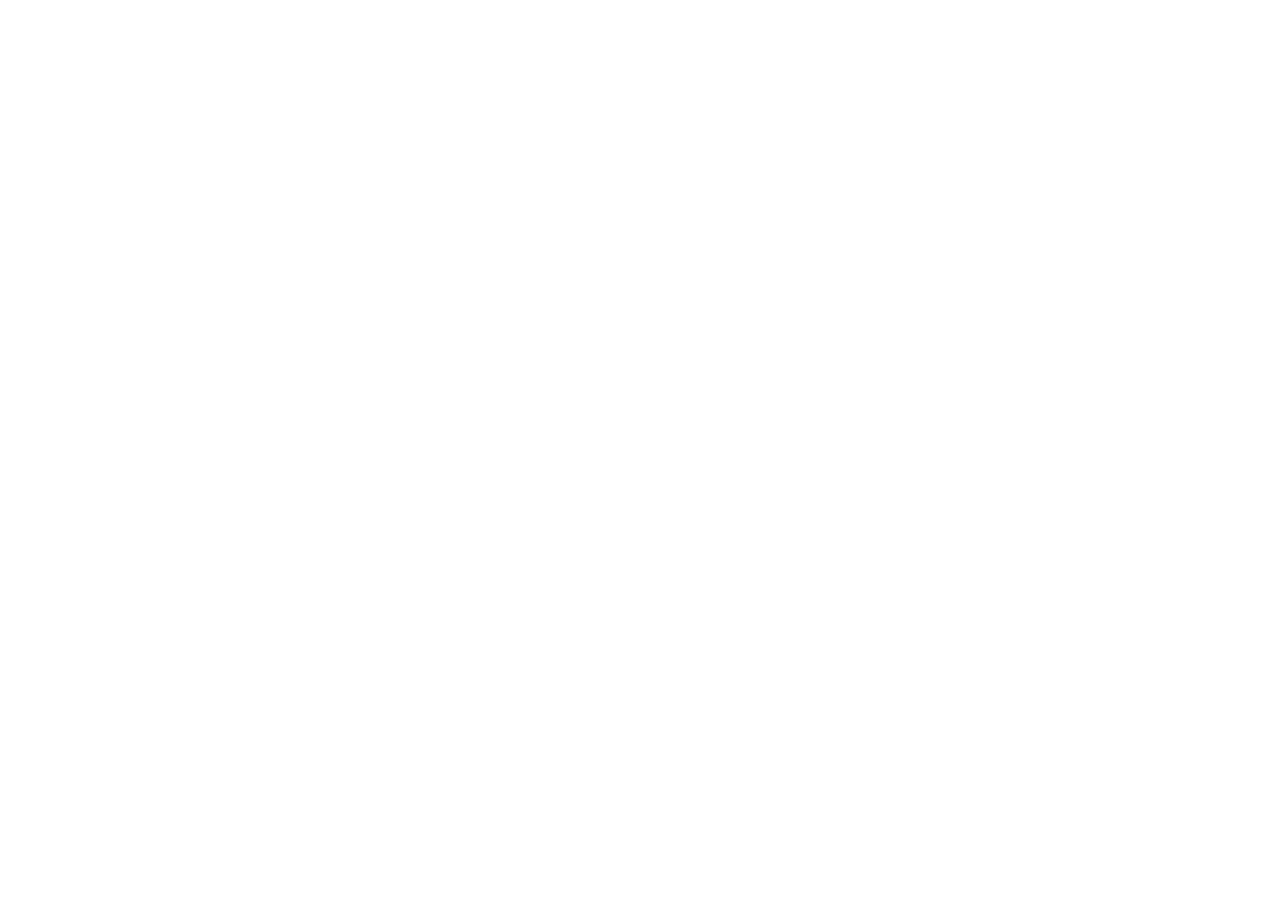
==== index.html @ 2013665d "start" ====
<!DOCTYPE html>
<html lang="ru">
<head>
    <meta charset="UTF-8">
    <meta name="viewport" content="width=device-width, initial-scale=1.0">
    <meta http-equiv="X-UA-Compatible" content="ie=edge">
    
    <link rel="stylesheet" href="assets/css/design.css">
    <title>Главная</title>
</head>
<body>

    
</body>
</html>
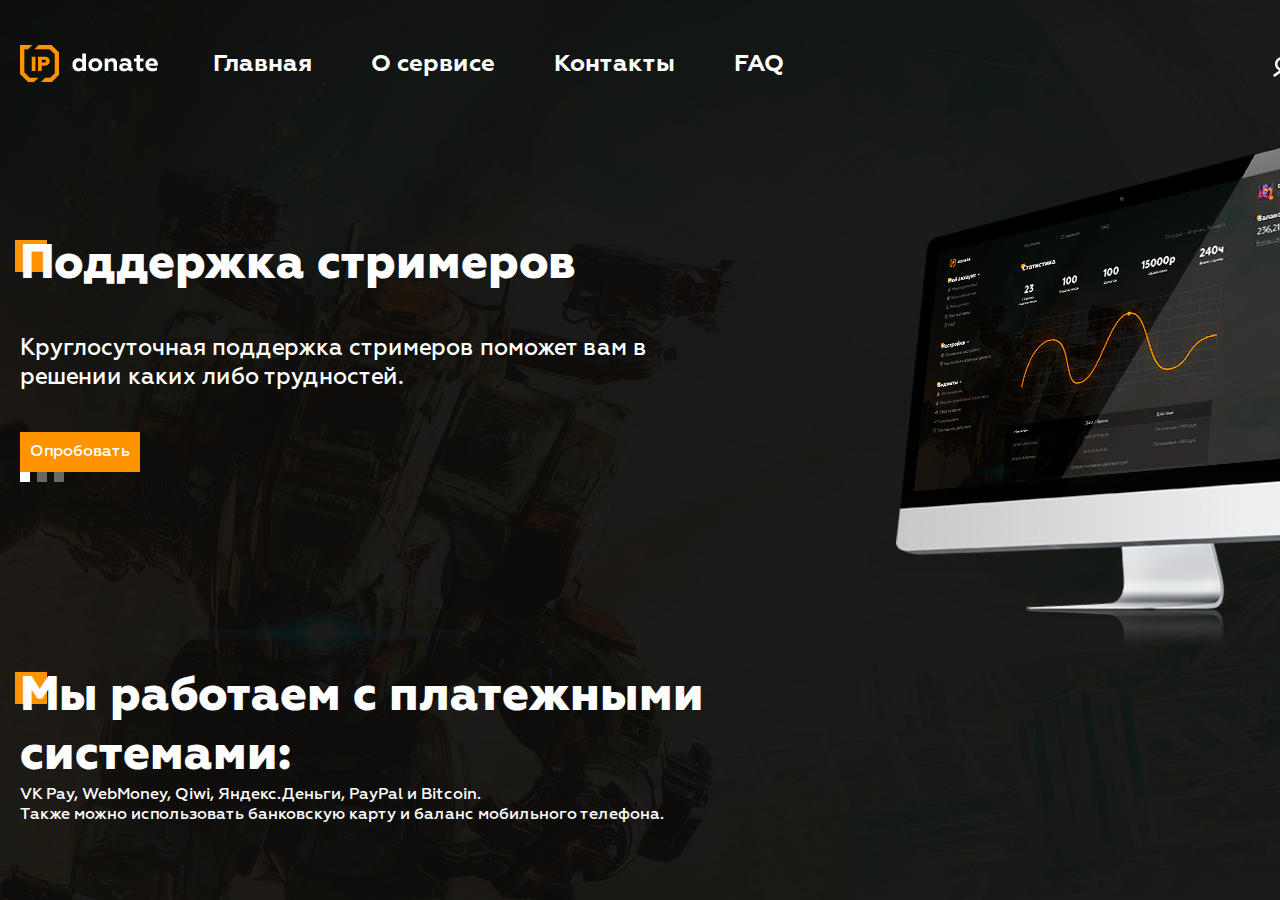
==== commit 823f23ce: "another commit" ====
--- a/index.html
+++ b/index.html
@@ -4,11 +4,90 @@
     <meta charset="UTF-8">
     <meta name="viewport" content="width=device-width, initial-scale=1.0">
     <meta http-equiv="X-UA-Compatible" content="ie=edge">
+    <link rel="shortcut icon" href="assets/img/icons/favicon.png" type="image/x-icon">
     
     <link rel="stylesheet" href="assets/css/design.css">
     <title>Главная</title>
 </head>
 <body>
+    <div class="container">
+        <header>
+            <div class="leftHeadSection">
+                <div class="logo"><a href="#"></a></div>
+                <nav class="topMenu">
+                    <a href="#">Главная</a>
+                    <a href="#">О сервисе</a>
+                    <a href="#">Контакты</a>
+                    <a href="#">FAQ</a>
+                </nav>
+            </div>
+            <div class="loginLinkBox">
+               <a href="" class="LoginLink"><img src="assets/img/icons/login-icon.png" alt="">Войти</a>
+            </div>
+        </header>
+        <div id="slider">
+            <div class="slide active" id="sl1" style="background-image: url(assets/img/slides/1.png);">
+                <div class="slideContent fixContent">
+                    
+                    <h1 class="article">
+                        Поддержка стримеров
+                    </h1>
+                    <p>
+                        Круглосуточная поддержка стримеров поможет вам в решении каких либо трудностей.
+                    </p>
+                    <a class="slButton" href="#">Опробовать</a>
+                </div>
+            </div>
+            <div class="slide" id="sl2" style="background-image: url(assets/img/slides/2.png);">
+                <div class="slideContent fixContent">
+                    
+                    <h1 class="article">
+                        Стабильные выплаты
+                    </h1>
+                    <p>
+                        Мы выплачиваем заработанные вами средства в самые быстрые сроки.
+                    </p>
+                    <a class="slButton" href="#">Опробовать</a>
+                </div>
+            </div>
+            <div class="slide" id="sl3" style="background-image: url(assets/img/slides/3.png);">
+                <div class="slideContent fixContent">
+                    
+                    <h1 class="article">
+                        Простота управления
+                    </h1>
+                    <p>
+                        Простой и красивый интерфейс панели управления в котором раберется каждый пользователь.
+                    </p>
+                    <a class="slButton" href="#">Опробовать</a>
+                </div>
+            </div>
+            <div class="sliderControl">
+                <a class="slc1 active" href="#sl1"></a>
+                <a class="slc1" href="#sl2"></a>
+                <a class="slc1" href="#sl2"></a>
+            </div>
+        </div>
+        <div id="payments">
+            <div class="fixContent">
+                <h1 class="article">
+                    Мы работаем с платежными системами:
+                </h1>
+                <p>
+                    VK Pay, WebMoney, Qiwi, Яндекс.Деньги, PayPal и Bitcoin.
+                </p>
+                <p>
+                    Также можно использовать банковскую карту и баланс мобильного телефона.
+                </p>
+         </div>
+
+        </div>
+        <div id="videoPreview">
+
+        </div>
+        
+    </div>
+    
 
     
 </body>
--- a/assets/css/design.css
+++ b/assets/css/design.css
@@ -0,0 +1,210 @@
+/*---GLOBAL CLASS---*/
+
+* {
+    padding:0px;
+    margin:0px;
+}
+body, a {
+	color:white;
+	font-family: Geometria;
+	font-weight:500;
+	font-style: normal;
+}
+.clearfix {
+	clear: both;
+}
+.article {
+	position: relative;
+}
+.article::before {
+	content: "";
+    display: block;
+    background: #ff9300;
+    position: absolute;
+    left: -5px;
+	top: 5px;
+	z-index: -1;
+}
+h1 {
+	font-weight: 800;
+	font-size: 47px;
+}
+
+h1.article::before {
+	height: 32px;
+    width: 32px;
+}
+h2.artice::before {
+
+}
+
+/*---font---*/
+@font-face {
+	font-family: 'Geometria';
+	src: url('Geometria.eot');
+	src: local('Geometria'),
+		url('../fonts/Geometria.eot?#iefix') format('embedded-opentype'),
+		url('../fonts/Geometria.woff') format('woff'),
+		url('../fonts/Geometria.ttf') format('truetype');
+	font-weight: normal;
+	font-style: normal;
+}
+@font-face {
+	font-family: 'Geometria';
+	src: url('Geometria-Medium.eot');
+	src: local('Geometria Medium'), local('Geometria-Medium'),
+		url('../fonts/Geometria-Medium.eot?#iefix') format('embedded-opentype'),
+		url('../fonts/Geometria-Medium.woff') format('woff'),
+		url('../fonts/Geometria-Medium.ttf') format('truetype');
+	font-weight: 500;
+	font-style: normal;
+}
+@font-face {
+	font-family: 'Geometria';
+	src: url('Geometria-Bold.eot');
+	src: local('Geometria Bold'), local('Geometria-Bold'),
+		url('../fonts/Geometria-Bold.eot?#iefix') format('embedded-opentype'),
+		url('../fonts/Geometria-Bold.woff') format('woff'),
+		url('../fonts/Geometria-Bold.ttf') format('truetype');
+	font-weight: bold;
+	font-style: normal;
+}
+@font-face {
+	font-family: 'Geometria';
+	src: url('Geometria-ExtraBold.eot');
+	src: local('Geometria ExtraBold'), local('Geometria-ExtraBold'),
+		url('../fonts/Geometria-ExtraBold.eot?#iefix') format('embedded-opentype'),
+		url('../fonts/Geometria-ExtraBold.woff') format('woff'),
+		url('../fonts/Geometria-ExtraBold.ttf') format('truetype');
+	font-weight: 800;
+	font-style: normal;
+}
+@font-face {
+	font-family: 'Geometria';
+	src: url('Geometria-Light.eot');
+	src: local('Geometria Light'), local('Geometria-Light'),
+		url('../fonts/Geometria-Light.eot?#iefix') format('embedded-opentype'),
+		url('../fonts/Geometria-Light.woff') format('woff'),
+		url('../fonts/Geometria-Light.ttf') format('truetype');
+	font-weight: 300;
+	font-style: normal;
+}
+/*---end font---*/
+html, body {
+	height:100%;
+	width:100%;	
+}
+body {
+	background-image: url(../img/bg.png);
+	background-repeat:no-repeat;
+	background-size:cover;
+}
+.container {
+	height:100%;
+	width:1355px;
+	margin:0 auto;
+	padding:0 20px;
+	
+}
+
+/*---HEADER SECTION---*/
+header {
+	padding:45px 0;
+	display: flex;
+	justify-content: space-between;
+	align-items: center;
+}
+header a {
+	color:white;
+	font-family: Geometria;
+	font-size:18pt;
+	font-weight: bold;
+	text-decoration: none;
+}
+.logo {
+	width:138px;
+	height:37px;
+	background-image:url(../img/Logo.png);
+	background-repeat: no-repeat;
+
+}
+.logo a {
+	display: block;
+	width:100%;
+	height:100%;
+}
+nav.topMenu {
+	justify-items: left;
+	padding-top: 4px;
+}
+nav.topMenu a {
+	margin-left:55px;
+
+}
+.leftHeadSection {
+	display:flex;
+}
+.LoginLink {
+	position: relative;
+}
+.LoginLink img {
+	position: absolute;
+	position: absolute;
+    left: -25px;
+    top: 5px;
+}
+/*---END HEADER SECTION---*/
+
+/*---SLIDER---*/
+#slider {
+	height: 540px;
+
+}
+.slide {
+	background-repeat: no-repeat;
+	background-position: right;
+	display: none;
+}
+.slide.active {
+	display: block;
+}
+
+.slide {
+	height:100%;
+	width: 100%;
+	position: relative;
+}
+.fixContent {
+	width:685px;
+}
+.slideContent {
+	position: absolute;
+	top:20%;
+}
+.slideContent p {
+	font-size:17pt;
+	padding:40px 0;
+}
+.slButton {
+	display:inline-block;
+	text-decoration: none;
+	padding:10px;
+	background-color: #ff9300;
+
+}
+.sliderControl {
+	position: absolute;
+    top: 52%;
+}
+.sliderControl > a {
+	display: inline-block;
+	margin-right: 3px;
+	height:10px;
+	width:10px;
+	background:#6a6865;
+}
+.sliderControl > a.active {
+	background:white;
+}
+
+/*---END SLIDER---*/
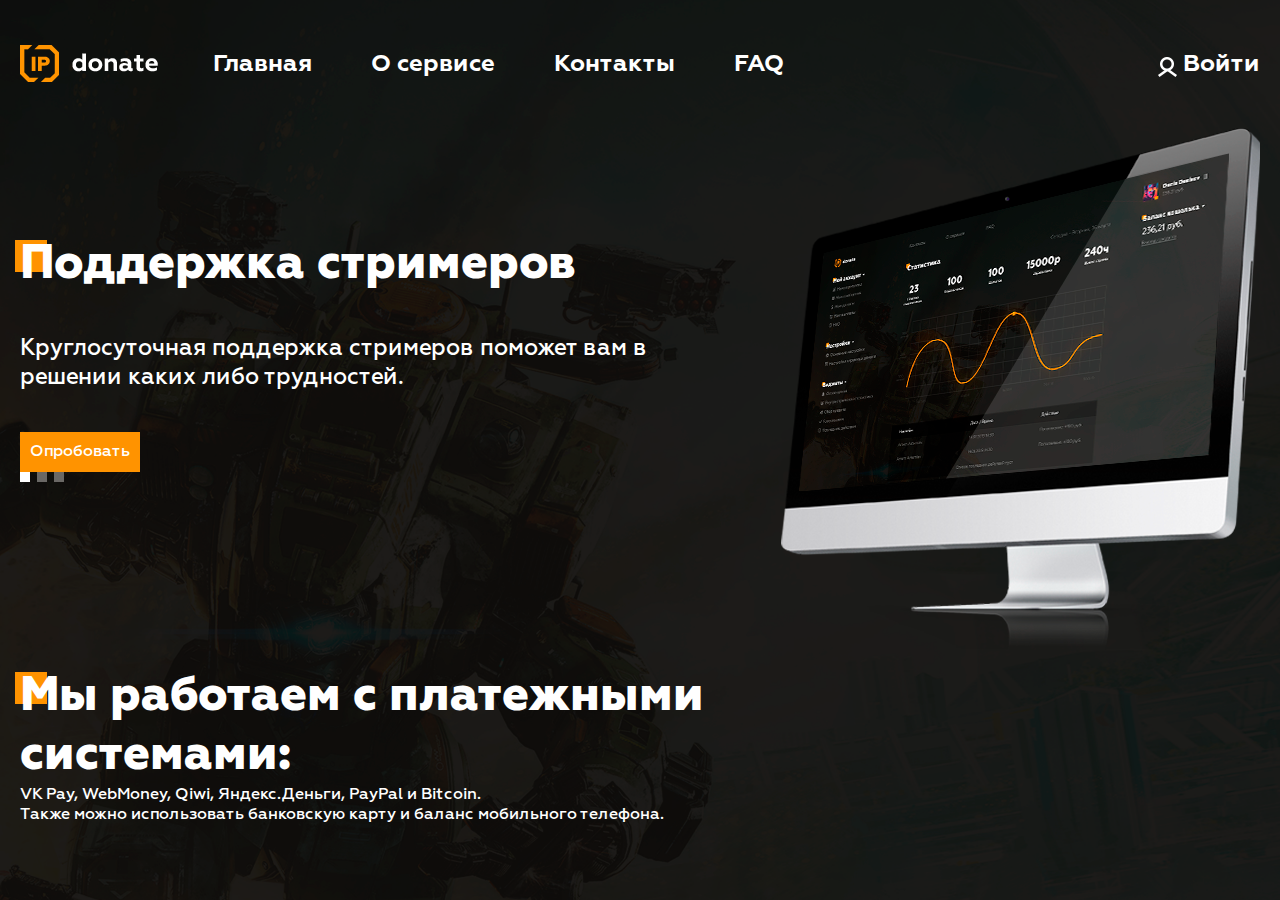
==== commit 41d6a6f3: "update" ====
--- a/index.html
+++ b/index.html
@@ -83,7 +83,7 @@
 
         </div>
         <div id="videoPreview">
-
+            
         </div>
         
     </div>
--- a/assets/css/design.css
+++ b/assets/css/design.css
@@ -101,7 +101,8 @@
 }
 .container {
 	height:100%;
-	width:1355px;
+	min-width:1100px;
+	max-width:1355px;
 	margin:0 auto;
 	padding:0 20px;
 	
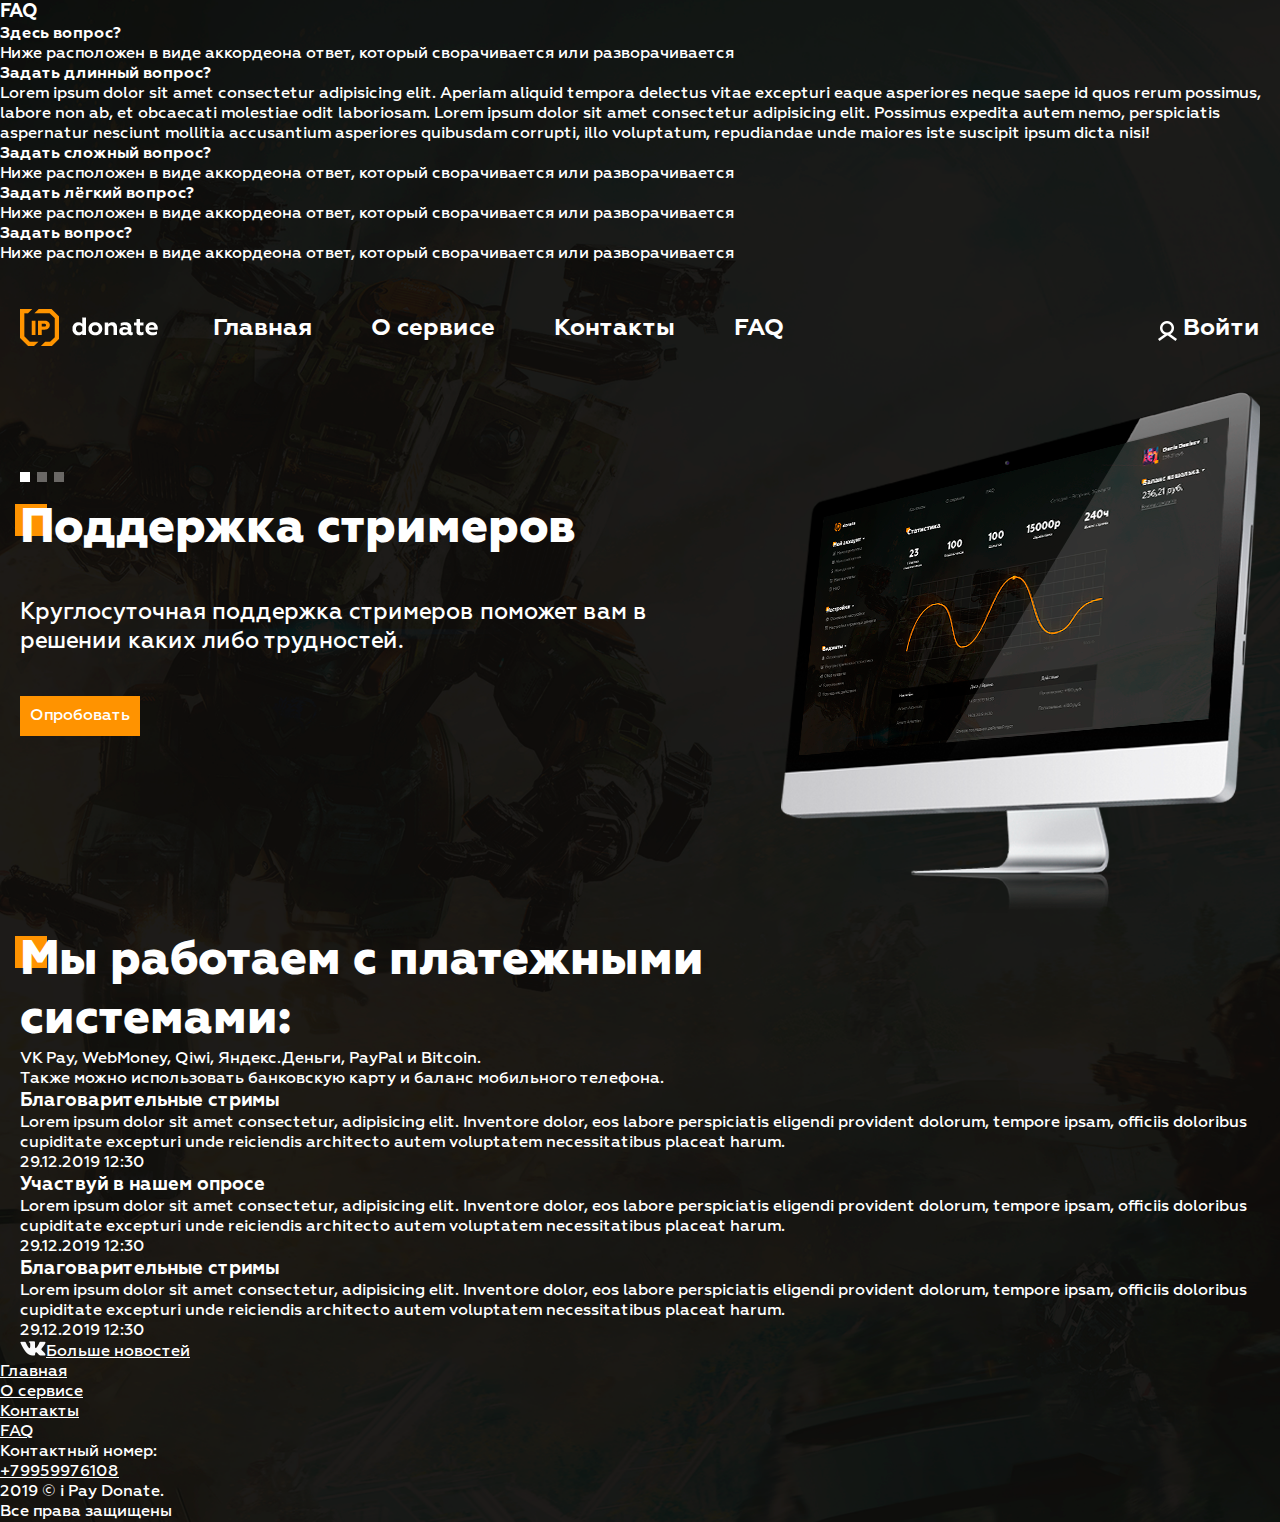
==== commit 7ca89b70: "update" ====
--- a/index.html
+++ b/index.html
@@ -1,94 +1,195 @@
 <!DOCTYPE html>
 <html lang="ru">
 <head>
+    <base href="">
     <meta charset="UTF-8">
     <meta name="viewport" content="width=device-width, initial-scale=1.0">
     <meta http-equiv="X-UA-Compatible" content="ie=edge">
     <link rel="shortcut icon" href="assets/img/icons/favicon.png" type="image/x-icon">
     
     <link rel="stylesheet" href="assets/css/design.css">
+    <link rel="stylesheet" href="assets/css/base_main.css">
     <title>Главная</title>
 </head>
 <body>
-    <div class="container">
-        <header>
-            <div class="leftHeadSection">
-                <div class="logo"><a href="#"></a></div>
-                <nav class="topMenu">
-                    <a href="#">Главная</a>
-                    <a href="#">О сервисе</a>
-                    <a href="#">Контакты</a>
-                    <a href="#">FAQ</a>
-                </nav>
+    <div id="modalLayer" class="hide"></div>
+    <div class="modalWrap hide">
+        <div class="faq modal">
+            <div class="modalHeader">
+                <div class="modelClose"><a href="#" id="modalClose" ></a></div>
+                <h3>FAQ</h3>
             </div>
-            <div class="loginLinkBox">
-               <a href="" class="LoginLink"><img src="assets/img/icons/login-icon.png" alt="">Войти</a>
+            <div class="modalContent">
+                <div class="accord">
+                    <h4>Здесь вопрос?</h4>
+                    <p class="accordContent active">Ниже расположен в виде аккордеона ответ, который сворачивается или
+                        разворачивается</p>
+                </div>
+                <div class="accord">
+                    <h4>Задать длинный вопрос?</h4>
+                    <p class="accordContent">Lorem ipsum dolor sit amet consectetur adipisicing elit. Aperiam aliquid tempora delectus vitae excepturi eaque asperiores neque saepe id quos rerum possimus, labore non ab, et obcaecati molestiae odit laboriosam. Lorem ipsum dolor sit amet consectetur adipisicing elit. Possimus expedita autem nemo, perspiciatis aspernatur nesciunt mollitia accusantium asperiores quibusdam corrupti, illo voluptatum, repudiandae unde maiores iste suscipit ipsum dicta nisi!</p>
+                </div>
+                <div class="accord">
+                    <h4>Задать сложный вопрос?</h4>
+                    <p class="accordContent">Ниже расположен в виде аккордеона ответ, который сворачивается или
+                        разворачивается</p>
+                </div>
+                <div class="accord">
+                    <h4>Задать лёгкий вопрос?</h4>
+                    <p class="accordContent">Ниже расположен в виде аккордеона ответ, который сворачивается или
+                        разворачивается</p>
+                </div>
+                <div class="accord">
+                    <h4>Задать вопрос?</h4>
+                    <p class="accordContent">Ниже расположен в виде аккордеона ответ, который сворачивается или
+                        разворачивается</p>
+                </div>
             </div>
-        </header>
-        <div id="slider">
-            <div class="slide active" id="sl1" style="background-image: url(assets/img/slides/1.png);">
-                <div class="slideContent fixContent">
-                    
+        </div>
+    </div>
+    <div id="wrap">
+        <div class="container">
+            
+            <header>
+                <div class="leftHeadSection">
+                    <div class="logo"><a href="#"></a></div>
+                    <nav class="topMenu">
+                        <a href="#">Главная</a>
+                        <a href="#" id="about">О сервисе</a>
+                        <a href="#" id="contacts" >Контакты</a>
+                        <a href="#faq">FAQ</a>
+                    </nav>
+                </div>
+                <div class="loginLinkBox">
+                    <a href="#" class="LoginLink" id="logIn"><img src="assets/img/icons/login-icon.png" alt="">Войти</a>
+                </div>
+            </header>
+            <div id="slider">
+                <div class="slide active" id="sl1" style="background-image: url(assets/img/slides/1.png);">
+                    <div class="slideContent fixContent">
+                        
+                        <h1 class="article">
+                            Поддержка стримеров
+                        </h1>
+                        <p>
+                            Круглосуточная поддержка стримеров поможет вам в решении каких либо трудностей.
+                        </p>
+                        <a class="slButton" href="#">Опробовать</a>
+                    </div>
+                </div>
+                <div class="slide" id="sl2" style="background-image: url(assets/img/slides/2.png);">
+                    <div class="slideContent fixContent">
+                        
+                        <h1 class="article">
+                            Стабильные выплаты
+                        </h1>
+                        <p>
+                            Мы выплачиваем заработанные вами средства в самые быстрые сроки.
+                        </p>
+                        <a class="slButton" href="#">Опробовать</a>
+                    </div>
+                </div>
+                <div class="slide" id="sl3" style="background-image: url(assets/img/slides/3.png);">
+                    <div class="slideContent fixContent">
+                        
+                        <h1 class="article">
+                            Простота управления
+                        </h1>
+                        <p>
+                            Простой и красивый интерфейс панели управления в котором раберется каждый пользователь.
+                        </p>
+                        <a class="slButton" href="#">Опробовать</a>
+                    </div>
+                </div>
+                <div class="sliderControl">
+                    <a class="slc1 active" href="#sl1"></a>
+                    <a class="slc1" href="#sl2"></a>
+                    <a class="slc1" href="#sl2"></a>
+                </div>
+            </div>
+            <div id="payments">
+                <div class="fixContent">
                     <h1 class="article">
-                        Поддержка стримеров
+                        Мы работаем с платежными системами:
                     </h1>
                     <p>
-                        Круглосуточная поддержка стримеров поможет вам в решении каких либо трудностей.
+                        VK Pay, WebMoney, Qiwi, Яндекс.Деньги, PayPal и Bitcoin.
                     </p>
-                    <a class="slButton" href="#">Опробовать</a>
+                    <p>
+                        Также можно использовать банковскую карту и баланс мобильного телефона.
+                    </p>
+            </div>
+
+            </div>
+            <div id="videoPreview">
+                <div class="player"> 
+
                 </div>
             </div>
-            <div class="slide" id="sl2" style="background-image: url(assets/img/slides/2.png);">
-                <div class="slideContent fixContent">
-                    
-                    <h1 class="article">
-                        Стабильные выплаты
-                    </h1>
-                    <p>
-                        Мы выплачиваем заработанные вами средства в самые быстрые сроки.
-                    </p>
-                    <a class="slButton" href="#">Опробовать</a>
+            <div id="news">
+                <div class="newsWrap">
+                    <div class="newsItem">
+                        <h3 class="article">Благоварительные стримы</h3>
+                        <p>Lorem ipsum dolor sit amet consectetur, adipisicing elit. Inventore dolor, eos labore perspiciatis eligendi provident dolorum, tempore ipsam, officiis doloribus cupiditate excepturi unde reiciendis architecto autem voluptatem necessitatibus placeat harum.</p>
+                        <span class="pubDate">29.12.2019 12:30</span>
+                    </div>
+                    <div class="newsItem">
+                        <h3 class="article">Участвуй в нашем опросе</h3>
+                        <p>Lorem ipsum dolor sit amet consectetur, adipisicing elit. Inventore dolor, eos labore perspiciatis eligendi provident dolorum, tempore ipsam, officiis doloribus cupiditate excepturi unde reiciendis architecto autem voluptatem necessitatibus placeat harum.</p>
+                        <span class="pubDate">29.12.2019 12:30</span>
+                    </div>
+                    <div class="newsItem">
+                        <h3 class="article">Благоварительные стримы</h3>
+                        <p>Lorem ipsum dolor sit amet consectetur, adipisicing elit. Inventore dolor, eos labore perspiciatis eligendi provident dolorum, tempore ipsam, officiis doloribus cupiditate excepturi unde reiciendis architecto autem voluptatem necessitatibus placeat harum.</p>
+                        <span class="pubDate">29.12.2019 12:30</span>
+                    </div>
                 </div>
-            </div>
-            <div class="slide" id="sl3" style="background-image: url(assets/img/slides/3.png);">
-                <div class="slideContent fixContent">
-                    
-                    <h1 class="article">
-                        Простота управления
-                    </h1>
-                    <p>
-                        Простой и красивый интерфейс панели управления в котором раберется каждый пользователь.
-                    </p>
-                    <a class="slButton" href="#">Опробовать</a>
-                </div>
-            </div>
-            <div class="sliderControl">
-                <a class="slc1 active" href="#sl1"></a>
-                <a class="slc1" href="#sl2"></a>
-                <a class="slc1" href="#sl2"></a>
+                <div class="allNewsWrap">
+                    <a href="#" class="allNews"><img src="assets/img/icons/vk-social-logotype.png" alt="">Больше новостей</a>
+                </div> 
             </div>
         </div>
-        <div id="payments">
-            <div class="fixContent">
-                <h1 class="article">
-                    Мы работаем с платежными системами:
-                </h1>
-                <p>
-                    VK Pay, WebMoney, Qiwi, Яндекс.Деньги, PayPal и Bitcoin.
-                </p>
-                <p>
-                    Также можно использовать банковскую карту и баланс мобильного телефона.
-                </p>
-         </div>
+    </div>
+    <footer>
+        <ul class="footerMenu fm1">
+            <li><a href="#" class="fMenuItem">Главная</a></li>
+            <li><a href="#" class="fMenuItem">О сервисе</a></li>
+        </ul>
+        <ul class="footerMenu fm2">
+            <li><a href="#" class="fMenuItem">Контакты</a></li>
+            <li><a href="#" class="fMenuItem">FAQ</a></li>
+        </ul>
+        <div class="webMoneyCert">
 
         </div>
-        <div id="videoPreview">
-            
+        <div class="contacts">
+            <span>Контактный номер:</span><br>
+            <a href="tel:+79959976108">+79959976108</a>
         </div>
-        
-    </div>
-    
-
-    
+        <div class="copyrights">
+            <p> 2019 © i Pay Donate.</p>
+            <p>Все права защищены </p>
+        </div>
+    </footer>
+    <script src="assets/js/jquery-3.4.1.min.js"></script>
+    <script src="assets/js/main.js"></script>
+    <script>    
+        $( "a[href$='#faq'], #modalClose" ).click(function() {
+          $( "#modalLayer, .modalWrap" ).toggleClass( "hide" );        
+        });        
+    </script>
+  <!-- <script>
+        $('.accord').on('click', function() {
+            $('.accordContent').hide();
+            $(this).find('.accordContent').show();
+            $(this).next().slideToggle(300)
+        });
+    </script> -->
+    <script>
+        $( ".accord" ).click(function() {
+          $('.accordContent').slideUp();  
+          $( this ).find(".accordContent").slideDown( "slow" );
+        });
+    </script>
 </body>
 </html>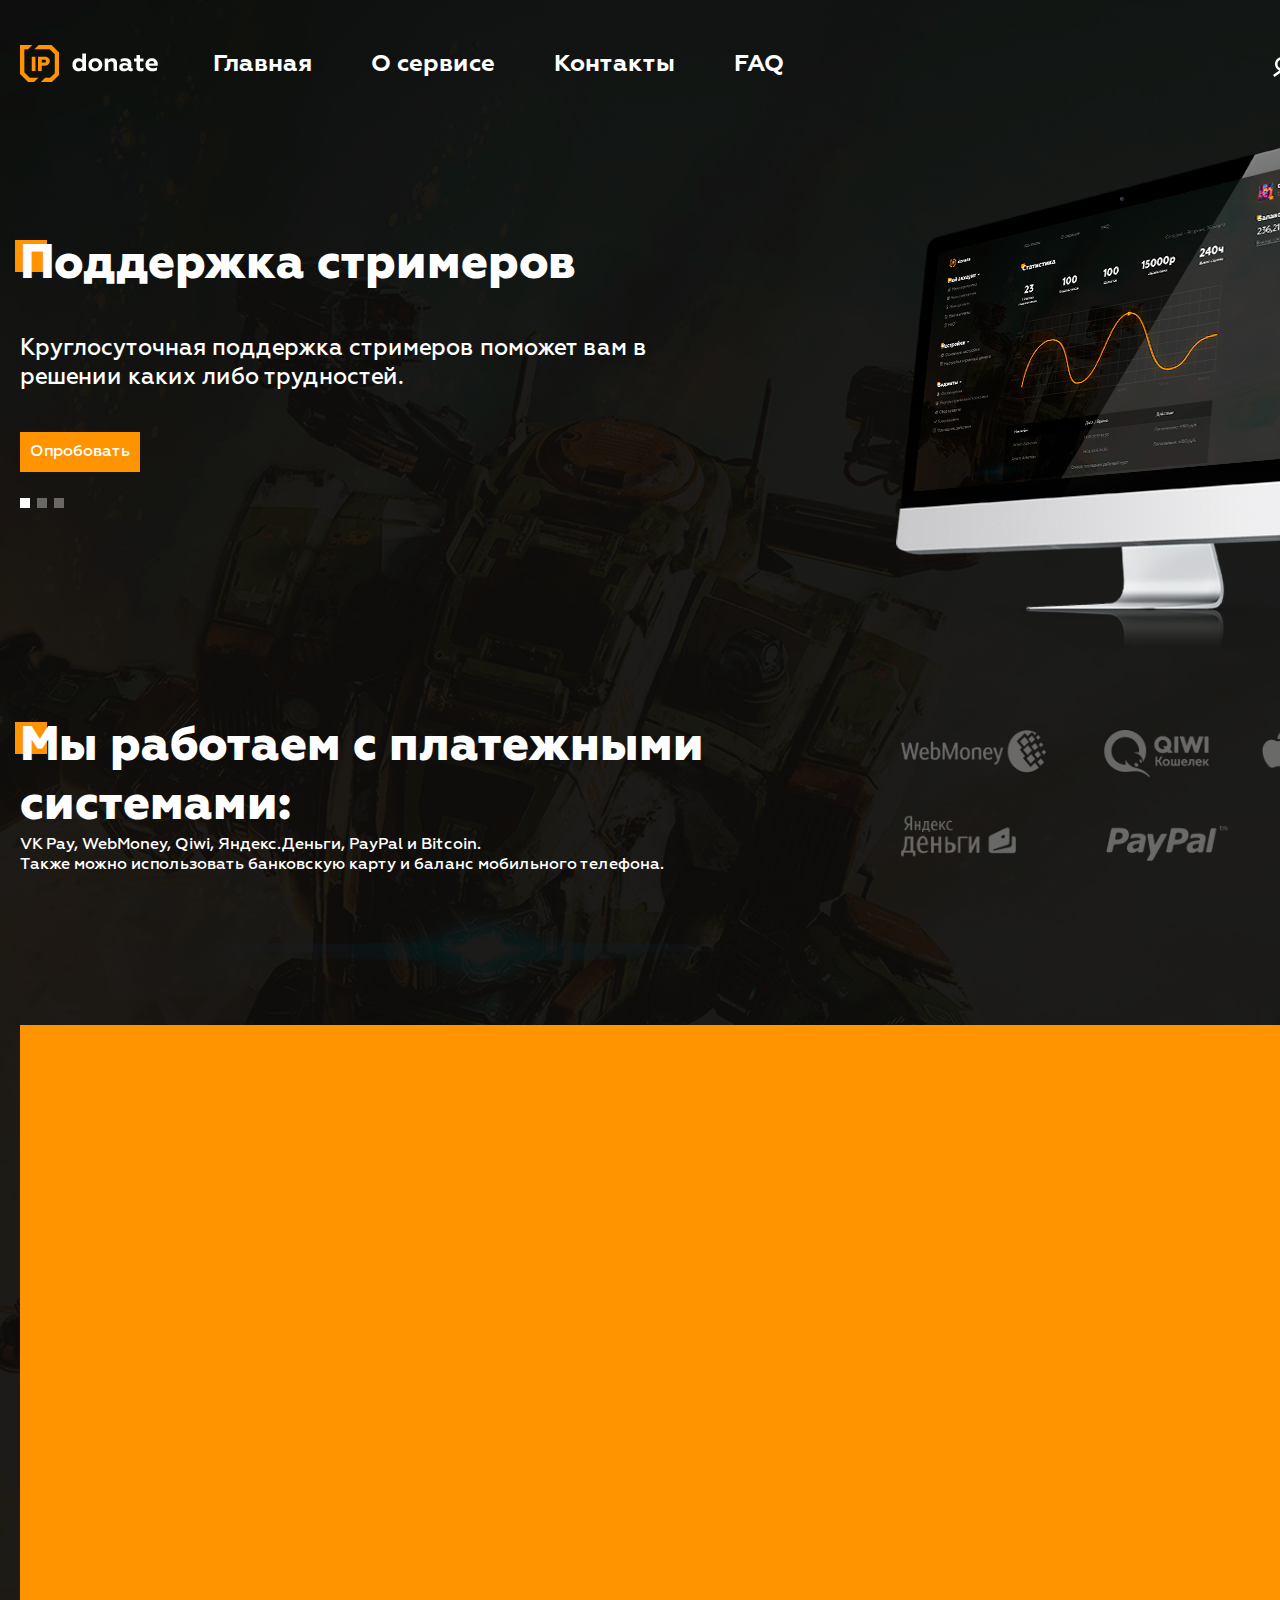
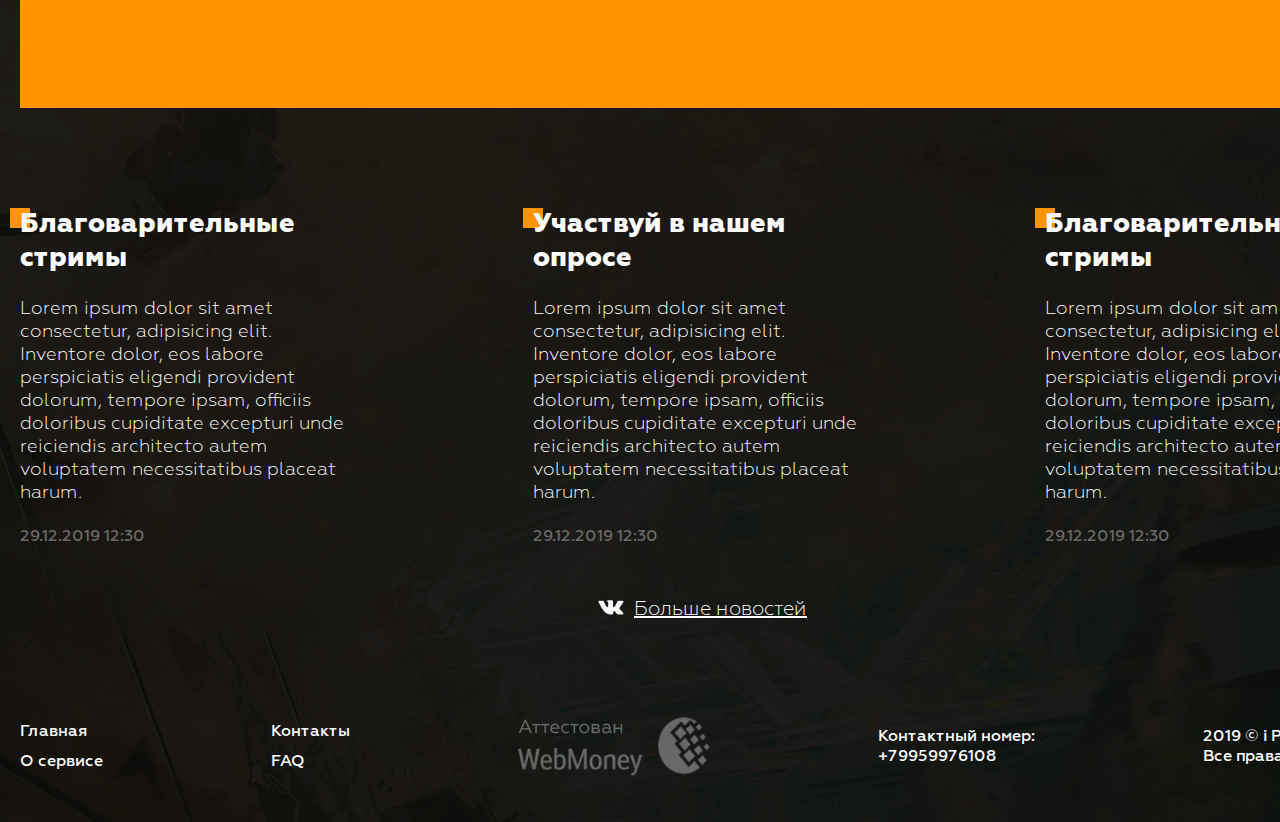
==== commit 4d5ed07b: "comm" ====
--- a/index.html
+++ b/index.html
@@ -20,9 +20,9 @@
                 <h3>FAQ</h3>
             </div>
             <div class="modalContent">
-                <div class="accord">
+                <div class="accord open">
                     <h4>Здесь вопрос?</h4>
-                    <p class="accordContent active">Ниже расположен в виде аккордеона ответ, который сворачивается или
+                    <p class="accordContent">Ниже расположен в виде аккордеона ответ, который сворачивается или
                         разворачивается</p>
                 </div>
                 <div class="accord">
@@ -187,8 +187,11 @@
     </script> -->
     <script>
         $( ".accord" ).click(function() {
-          $('.accordContent').slideUp();  
-          $( this ).find(".accordContent").slideDown( "slow" );
+            $(".accord").removeClass('open');
+            $(this).addClass('open');  
+            $('.accordContent').slideUp();  
+            $( this ).find(".accordContent").slideDown( "slow" );
+
         });
     </script>
 </body>
--- a/assets/css/design.css
+++ b/assets/css/design.css
@@ -9,9 +9,10 @@
 	font-family: Geometria;
 	font-weight:500;
 	font-style: normal;
-}
-.clearfix {
-	clear: both;
+
+}
+.hide {
+	display:none !important;
 }
 .article {
 	position: relative;
@@ -21,21 +22,61 @@
     display: block;
     background: #ff9300;
     position: absolute;
-    left: -5px;
-	top: 5px;
+
 	z-index: -1;
 }
 h1 {
 	font-weight: 800;
 	font-size: 47px;
 }
-
+h2 {
+	font-weight: 800;
+	font-size: 34px;
+}
+h3 {
+	font-weight: 800;
+	font-size: 27px;
+}
+h4 {
+	font-size:22px;
+	font-weight: 800;
+}
+h5 {
+	font-size:18px;
+	font-weight:800;
+}
+h6 {
+	font-size:14px;
+	font-weight: 800;
+}
 h1.article::before {
 	height: 32px;
-    width: 32px;
-}
-h2.artice::before {
-
+	width: 32px;
+	left: -5px;
+	top: 5px;
+}
+h2.article::before {
+	height: 26px;
+	width: 26px;
+	left: -5px;
+	top: 5px;
+}
+h3.article::before {
+	height: 20px;
+	width: 20px;
+	left:-10px;
+}
+h4.article::before {
+	height: 16px;
+    width: 16px;
+}
+h5.article::before {
+	height: 12px;
+    width: 12px;
+}
+h6.article::before {
+	height: 8px;
+    width: 8px;
 }
 
 /*---font---*/
@@ -90,23 +131,7 @@
 	font-style: normal;
 }
 /*---end font---*/
-html, body {
-	height:100%;
-	width:100%;	
-}
-body {
-	background-image: url(../img/bg.png);
-	background-repeat:no-repeat;
-	background-size:cover;
-}
-.container {
-	height:100%;
-	min-width:1100px;
-	max-width:1355px;
-	margin:0 auto;
-	padding:0 20px;
-	
-}
+
 
 /*---HEADER SECTION---*/
 header {
@@ -159,7 +184,7 @@
 /*---SLIDER---*/
 #slider {
 	height: 540px;
-
+	position: relative;
 }
 .slide {
 	background-repeat: no-repeat;
@@ -195,7 +220,7 @@
 }
 .sliderControl {
 	position: absolute;
-    top: 52%;
+    top: 68%;
 }
 .sliderControl > a {
 	display: inline-block;
@@ -209,3 +234,127 @@
 }
 
 /*---END SLIDER---*/
+/*--PAYMENTS*---*/
+#payments {
+	background-image: url(../img/icons/payments_icons/group.png);
+	background-repeat: no-repeat;
+	background-position: right center;
+	background-size: 35%;
+	padding:50px 0;
+}
+/*--PAYMENTS*---*/
+/*---videoPreview---*/
+#videoPreview {
+	
+	padding:100px 0;
+}
+.player {
+	width:100%;
+	height:683px;
+	background-color:#ff9300;
+}
+
+/*---END videoPreview---*/
+/*---NEWS---*/
+.newsWrap {
+	display:flex;
+	justify-content: space-between;
+}
+.newsItem {
+	width:330px;
+}
+.newsItem p {
+	font-size: 14pt;
+	font-weight: 100;
+	padding:22px 0;
+}
+.newsItem .pubDate {
+	color:#696968;
+}
+.allNewsWrap {
+	padding:50px;
+	text-align: center;
+}
+.allNewsWrap a {
+	font-size:20px;
+	font-weight: 300;
+}
+.allNewsWrap a img {
+	padding:0 10px;
+}
+/*---NEWS---*/
+
+
+/*---FOOTER---*/
+
+
+footer a {
+	text-decoration: none;
+}
+.footerMenu {
+	list-style: none;
+}
+.footerMenu li  {
+	padding: 5px 0;
+}
+.webMoneyCert {
+	background-image: url(../img/icons/payments_icons/webmoney-paying-logo_crt.png);
+	background-repeat: no-repeat;
+	width: 192px;
+	height:60px;
+}
+/*---FOOTER---*/
+
+/*---MODAL---*/
+#modalLayer {
+	position: fixed;
+	width:100%;
+	height: 100%;
+	background-color: rgba(0,0,0,0.7);
+	z-index: 100;
+
+}
+
+.modal {
+	margin:0 auto;
+	width:780px;
+	background: #161414;
+	height: fit-content;
+}
+.modalWrap {
+    position: fixed;
+    display: flex;
+    height: 100%;
+    width: 100%;
+    z-index: 110;
+	align-items: center;
+}
+.modal .modalHeader {
+	padding:20px;
+	background: #0a0909;
+	text-align:center;
+	position: relative;
+}
+.modal .modalContent {
+	padding: 20px 50px;
+}
+.modalHeader .modelClose a {
+	display:block;
+	width:16px;
+	height: 16px;
+	background: url(../img/icons/close.png);
+	background-repeat: no-repeat;
+	position: absolute;
+	right:30px;
+	top:30px;
+}
+.accord {
+	padding: 25px 0;
+}
+.accordContent {
+	display:none;
+}
+.accord.open .accordContent {
+	display:inherit;
+}
+/*---MODAL---*/--- a/assets/css/base_main.css
+++ b/assets/css/base_main.css
@@ -0,0 +1,45 @@
+* {
+    padding:0px;
+    margin:0px;
+}
+html, body, #wrap {
+	height:100%;
+}
+body > #wrap {
+	height: auto; min-height: 100%;
+}
+body {
+	background-image: url(../img/bg.png);
+	background-repeat:no-repeat;
+	background-size:auto;
+
+}
+.container {
+	height:100%;
+	width:1355px;
+	margin:0 auto;
+	padding:0 20px;
+}
+.clearfix:after {content: ".";
+	display: block;
+	height: 0;
+	clear: both;
+	visibility: hidden;}
+.clearfix {display: inline-block;}
+/* Hides from IE-mac \*/
+* html .clearfix { height: 1%;}
+.clearfix {display: block;}
+/* End hide from IE-mac */
+footer {
+	position: relative;
+	margin-top:-150px;
+	height:150px;
+	width:1355px;
+	margin:0 auto;
+	padding:0 20px;
+	display:flex;
+	justify-content: space-between;
+	height:150px;
+	align-items: center;
+	clear: both;
+}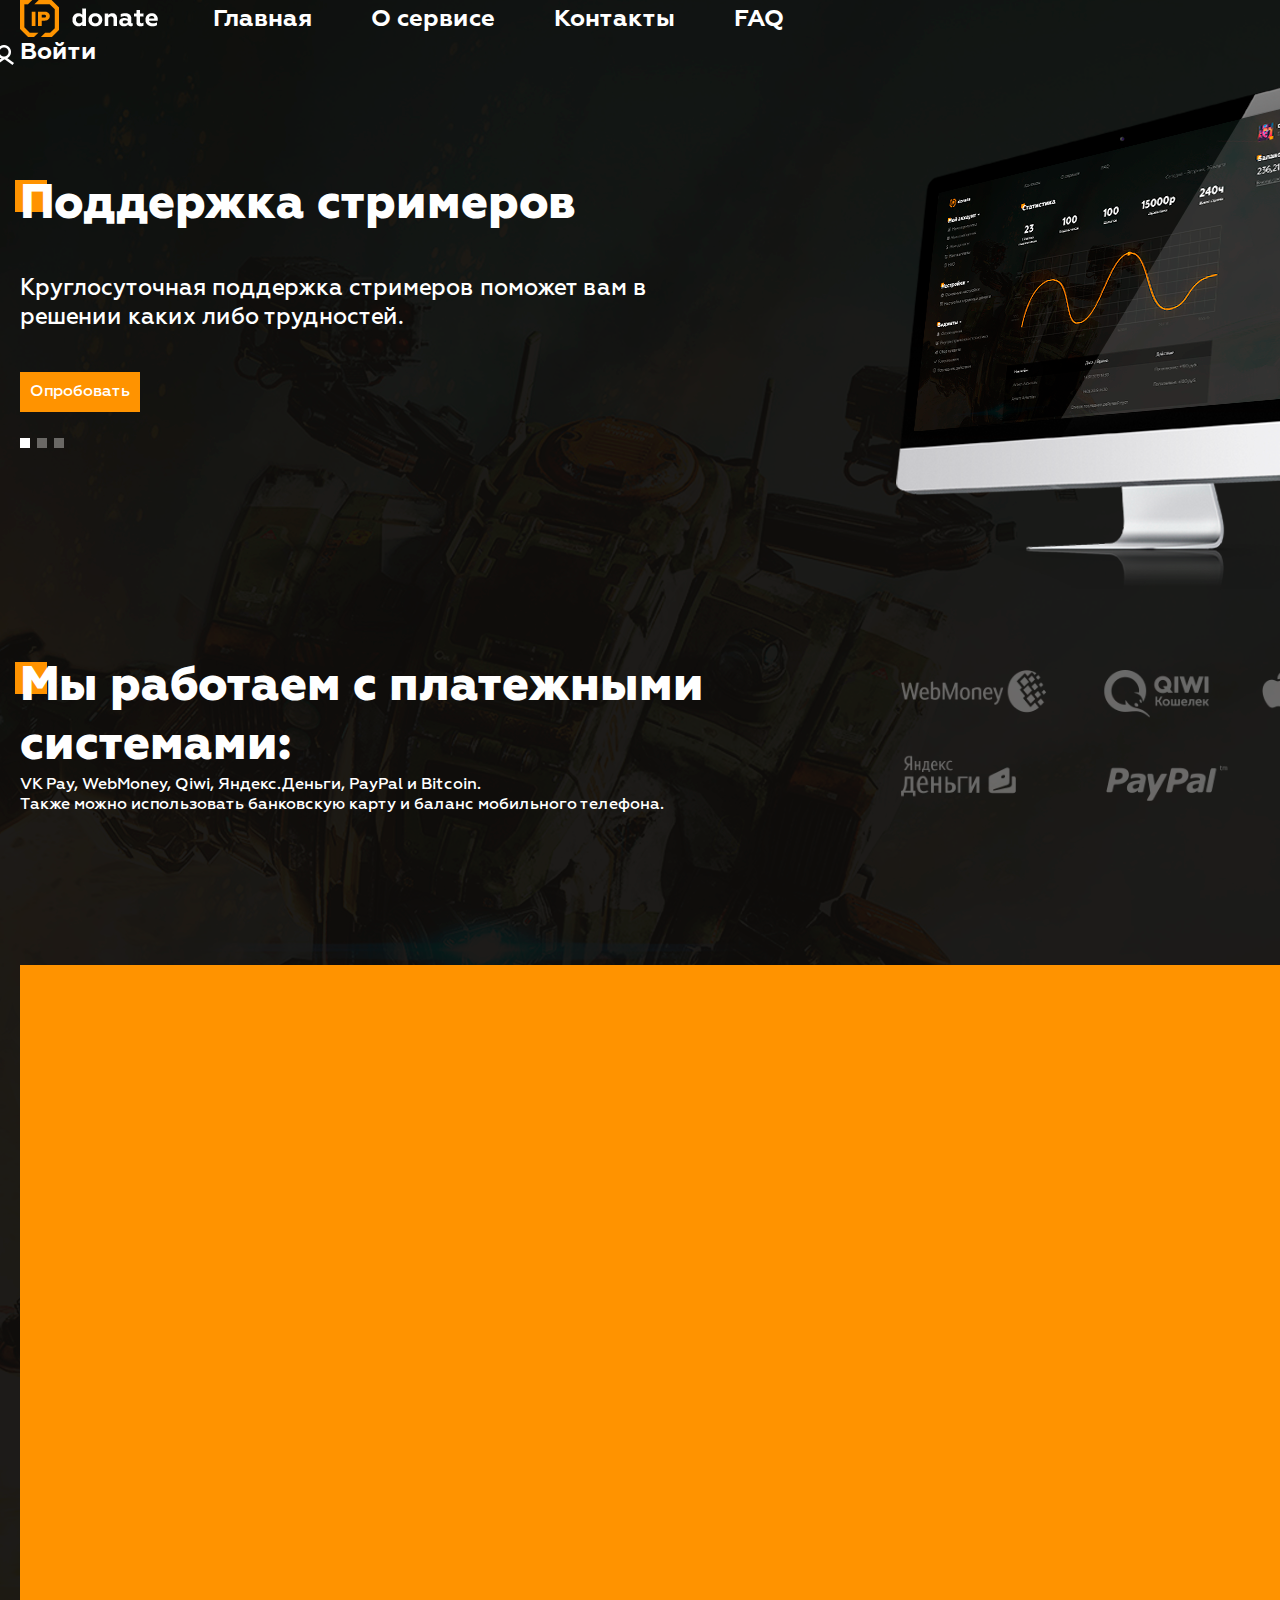
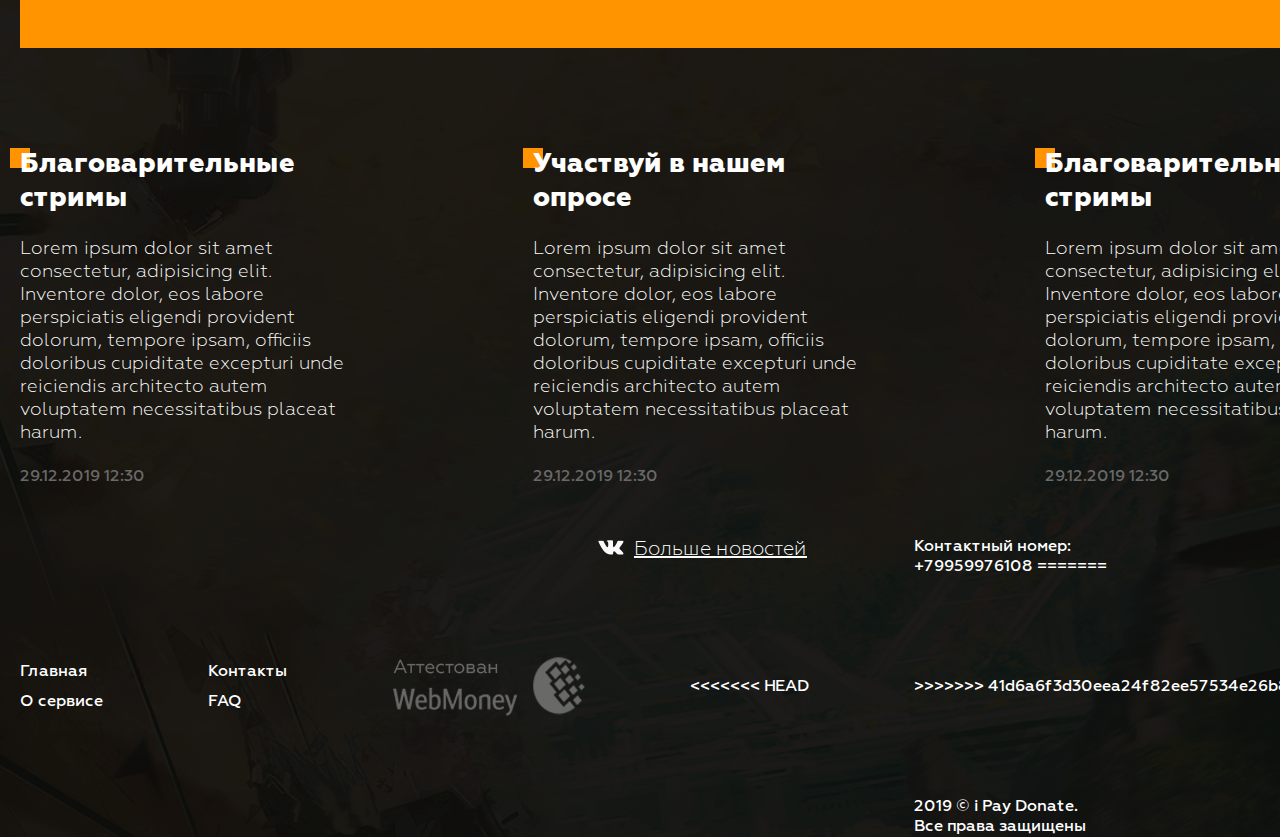
==== commit 108a1401: "update" ====
--- a/index.html
+++ b/index.html
@@ -162,9 +162,14 @@
         <div class="webMoneyCert">
 
         </div>
+<<<<<<< HEAD
         <div class="contacts">
             <span>Контактный номер:</span><br>
             <a href="tel:+79959976108">+79959976108</a>
+=======
+        <div id="videoPreview">
+            
+>>>>>>> 41d6a6f3d30eea24f82ee57534e26b85cf9d348f
         </div>
         <div class="copyrights">
             <p> 2019 © i Pay Donate.</p>
--- a/assets/css/design.css
+++ b/assets/css/design.css
@@ -131,7 +131,27 @@
 	font-style: normal;
 }
 /*---end font---*/
-
+<<<<<<< HEAD
+
+=======
+html, body {
+	height:100%;
+	width:100%;	
+}
+body {
+	background-image: url(../img/bg.png);
+	background-repeat:no-repeat;
+	background-size:cover;
+}
+.container {
+	height:100%;
+	min-width:1100px;
+	max-width:1355px;
+	margin:0 auto;
+	padding:0 20px;
+	
+}
+>>>>>>> 41d6a6f3d30eea24f82ee57534e26b85cf9d348f
 
 /*---HEADER SECTION---*/
 header {
